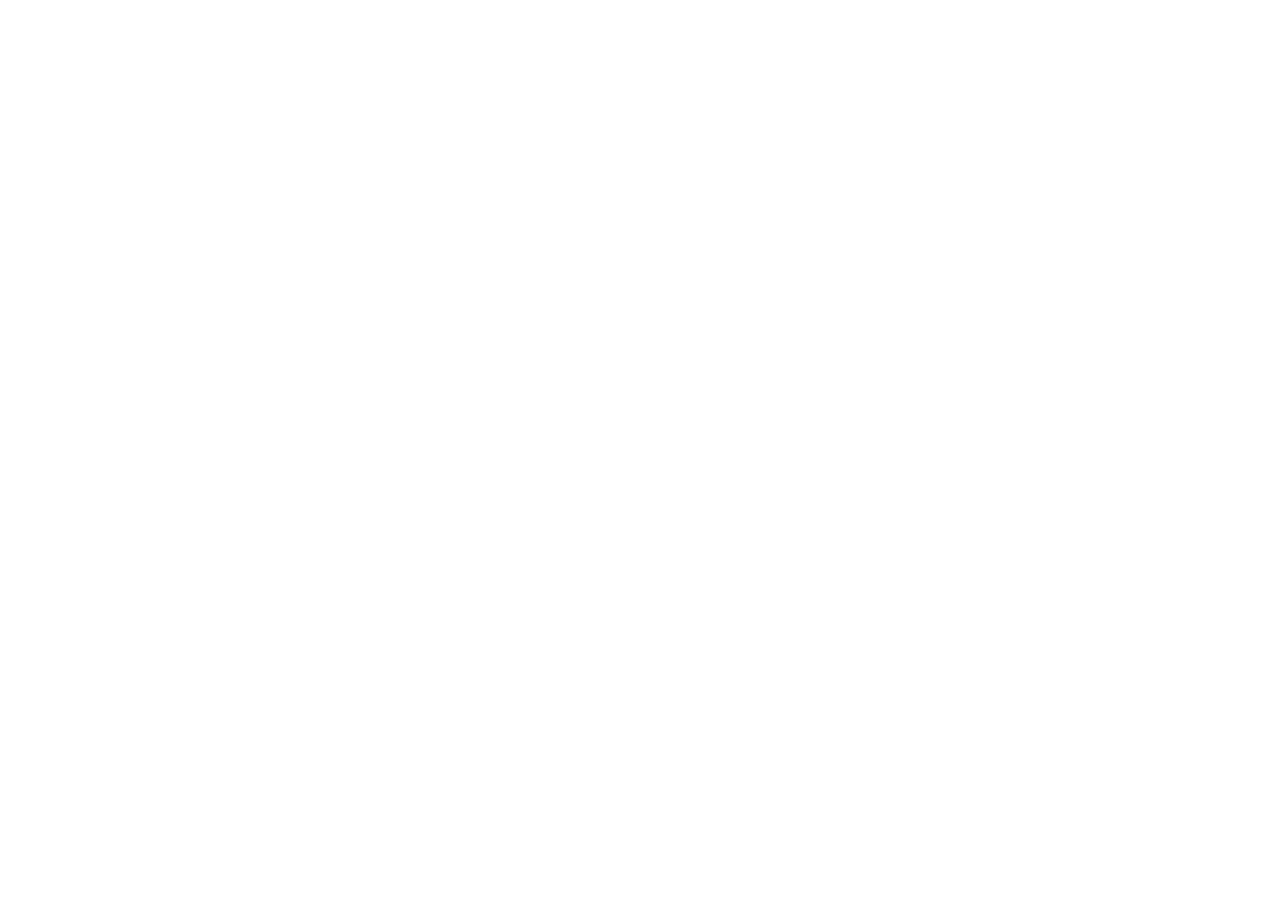
==== web/index.html @ f7c5b779 "M1: line-arrow maze core — tap-to-slide escape, hearts, masked board generator - Snake-arrow model: " ====
﻿<!DOCTYPE html>
<html>
<head>
  <!--
    If you are serving your web app in a path other than the root, change the
    href value below to reflect the base path you are serving from.

    The path provided below has to start and end with a slash "/" in order for
    it to work correctly.

    For more details:
    * https://developer.mozilla.org/en-US/docs/Web/HTML/Element/base

    This is a placeholder for base href that will be replaced by the value of
    the `--base-href` argument provided to `flutter build`.
  -->
  <base href="$FLUTTER_BASE_HREF">

  <meta charset="UTF-8">
  <meta content="IE=Edge" http-equiv="X-UA-Compatible">
  <meta name="description" content="A new Flutter project.">

  <!-- iOS meta tags & icons -->
  <meta name="mobile-web-app-capable" content="yes">
  <meta name="apple-mobile-web-app-status-bar-style" content="black">
  <meta name="apple-mobile-web-app-title" content="z_arrows">
  <link rel="apple-touch-icon" href="icons/Icon-192.png">

  <!-- Favicon -->
  <link rel="icon" type="image/png" href="favicon.png"/>

  <title>Z-Arrows</title>
  <link rel="manifest" href="manifest.json">
</head>
<body>
  <!--
    You can customize the "flutter_bootstrap.js" script.
    This is useful to provide a custom configuration to the Flutter loader
    or to give the user feedback during the initialization process.

    For more details:
    * https://docs.flutter.dev/platform-integration/web/initialization
  -->
  <script src="flutter_bootstrap.js" async></script>
</body>
</html>
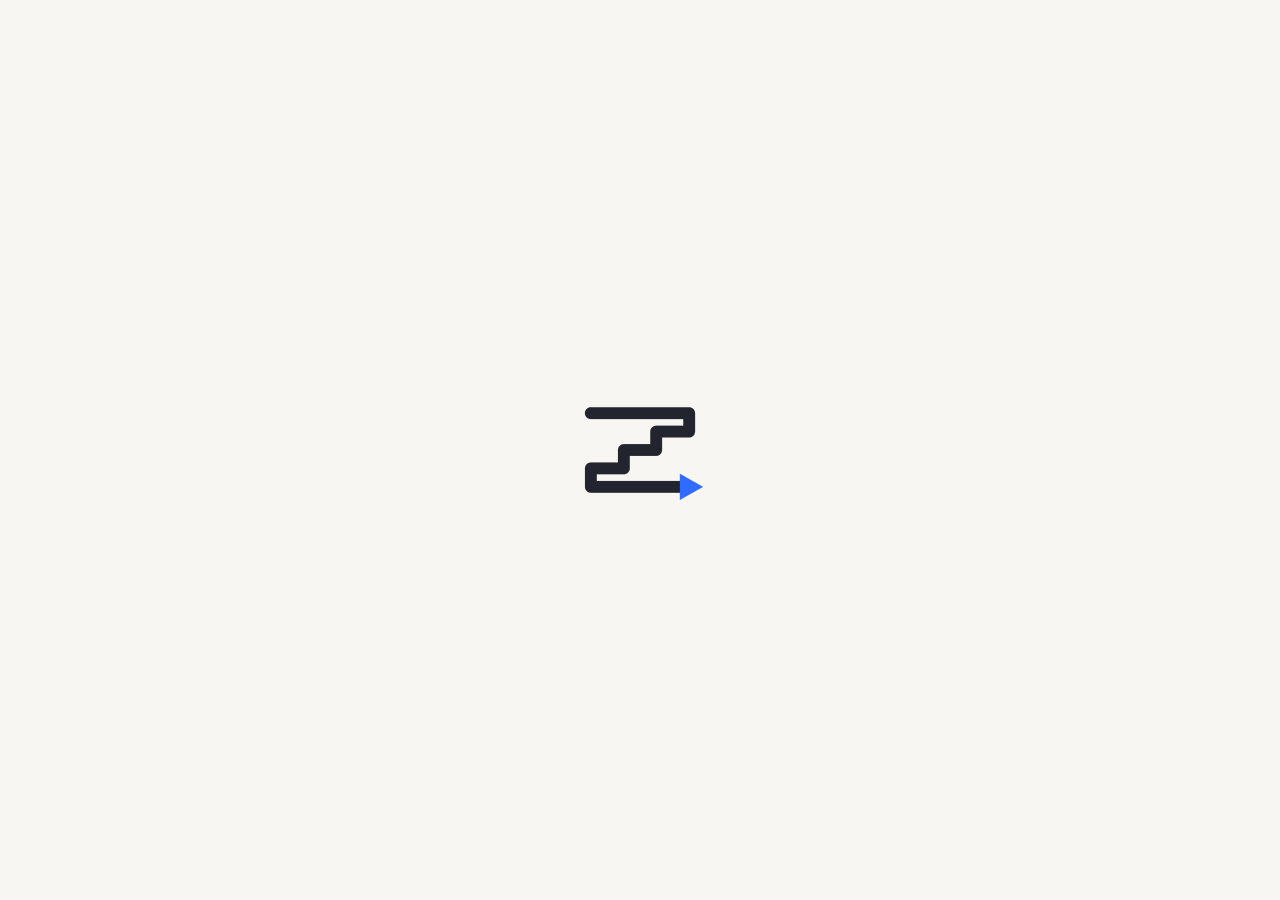
==== commit b94407d7: "App icon + native splash for all platforms The mark is the game itself: an ink snake-line tracing a " ====
--- a/web/index.html
+++ b/web/index.html
@@ -1,6 +1,4 @@
-﻿<!DOCTYPE html>
-<html>
-<head>
+<!DOCTYPE html><html><head>
   <!--
     If you are serving your web app in a path other than the root, change the
     href value below to reflect the base path you are serving from.
@@ -18,7 +16,7 @@
 
   <meta charset="UTF-8">
   <meta content="IE=Edge" http-equiv="X-UA-Compatible">
-  <meta name="description" content="A new Flutter project.">
+  <meta name="description" content="Z-Arrows — Shift the Arrows, Clear the Maze.">
 
   <!-- iOS meta tags & icons -->
   <meta name="mobile-web-app-capable" content="yes">
@@ -27,12 +25,83 @@
   <link rel="apple-touch-icon" href="icons/Icon-192.png">
 
   <!-- Favicon -->
-  <link rel="icon" type="image/png" href="favicon.png"/>
+  <link rel="icon" type="image/png" href="favicon.png">
 
   <title>Z-Arrows</title>
   <link rel="manifest" href="manifest.json">
+  <style id="splash-screen-style">
+    html {
+      height: 100%
+    }
+
+    body {
+      margin: 0;
+      min-height: 100%;
+      background-color: #F7F6F2;
+          background-size: 100% 100%;
+    }
+
+    .center {
+      margin: 0;
+      position: absolute;
+      top: 50%;
+      left: 50%;
+      -ms-transform: translate(-50%, -50%);
+      transform: translate(-50%, -50%);
+    }
+
+    .contain {
+      display:block;
+      width:100%; height:100%;
+      object-fit: contain;
+    }
+
+    .stretch {
+      display:block;
+      width:100%; height:100%;
+    }
+
+    .cover {
+      display:block;
+      width:100%; height:100%;
+      object-fit: cover;
+    }
+
+    .bottom {
+      position: absolute;
+      bottom: 0;
+      left: 50%;
+      -ms-transform: translate(-50%, 0);
+      transform: translate(-50%, 0);
+    }
+
+    .bottomLeft {
+      position: absolute;
+      bottom: 0;
+      left: 0;
+    }
+
+    .bottomRight {
+      position: absolute;
+      bottom: 0;
+      right: 0;
+    }
+  </style>
+  <script id="splash-screen-script">
+    function removeSplashFromWeb() {
+      document.getElementById("splash")?.remove();
+      document.getElementById("splash-branding")?.remove();
+      document.body.style.background = "transparent";
+    }
+  </script>
+  <meta content="width=device-width, initial-scale=1.0, maximum-scale=1.0, user-scalable=no" name="viewport">
 </head>
 <body>
+  <picture id="splash">
+      <source srcset="splash/img/light-1x.png 1x, splash/img/light-2x.png 2x, splash/img/light-3x.png 3x, splash/img/light-4x.png 4x" media="(prefers-color-scheme: light)">
+      <source srcset="splash/img/dark-1x.png 1x, splash/img/dark-2x.png 2x, splash/img/dark-3x.png 3x, splash/img/dark-4x.png 4x" media="(prefers-color-scheme: dark)">
+      <img class="center" aria-hidden="true" src="splash/img/light-1x.png" alt="">
+  </picture>
   <!--
     You can customize the "flutter_bootstrap.js" script.
     This is useful to provide a custom configuration to the Flutter loader
@@ -41,6 +110,7 @@
     For more details:
     * https://docs.flutter.dev/platform-integration/web/initialization
   -->
-  <script src="flutter_bootstrap.js" async></script>
-</body>
-</html>
+  <script src="flutter_bootstrap.js" async=""></script>
+
+
+</body></html>
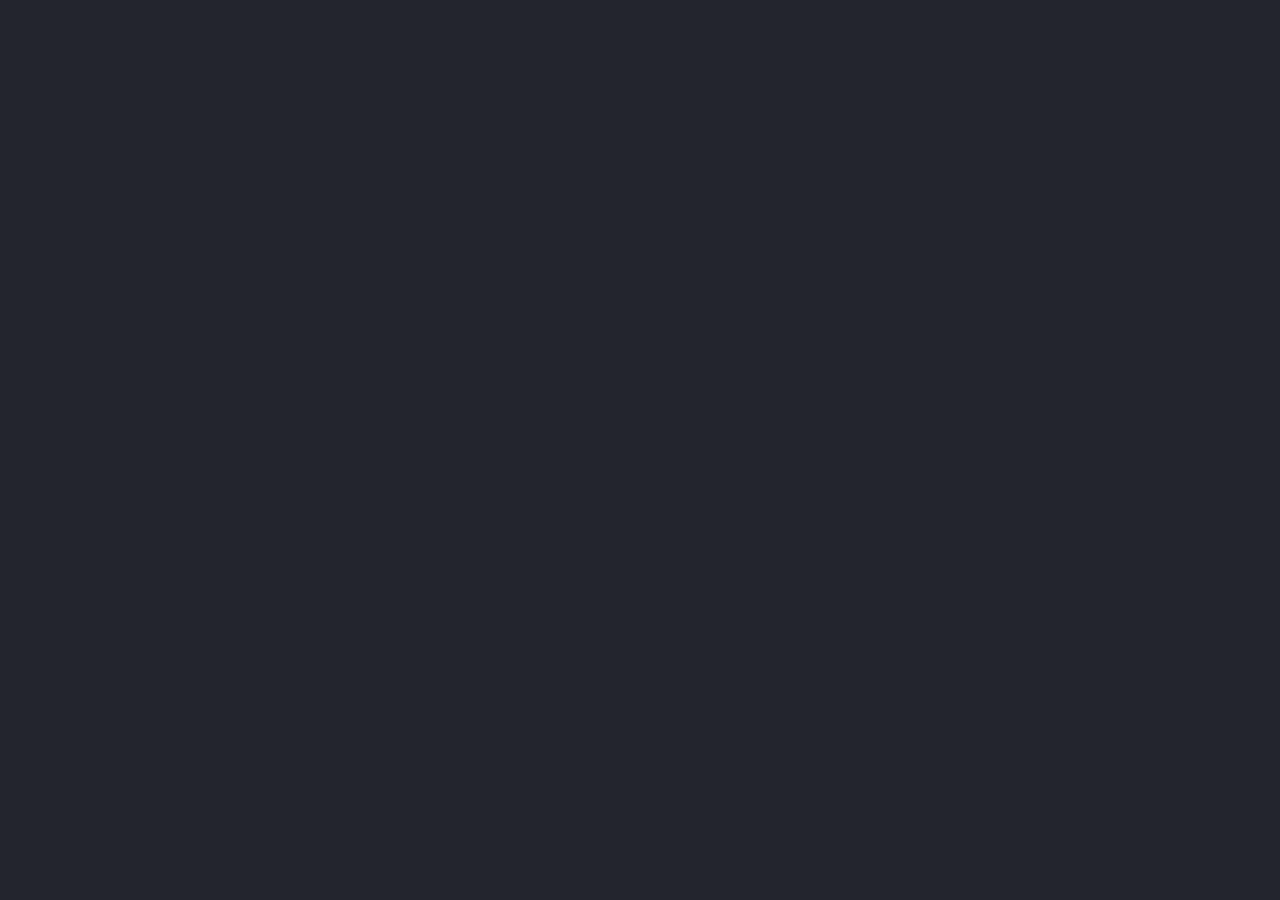
==== commit f2de32b5: "Rename to Atlas Arrows; round campaign, round intro, 10 locales, boot cleanup - Rebrand Z-Arrows -> " ====
--- a/web/index.html
+++ b/web/index.html
@@ -16,19 +16,22 @@
 
   <meta charset="UTF-8">
   <meta content="IE=Edge" http-equiv="X-UA-Compatible">
-  <meta name="description" content="Z-Arrows — Shift the Arrows, Clear the Maze.">
+  <meta name="description" content="Atlas Arrows — Shift the Arrows, Clear the Maze.">
 
   <!-- iOS meta tags & icons -->
   <meta name="mobile-web-app-capable" content="yes">
   <meta name="apple-mobile-web-app-status-bar-style" content="black">
-  <meta name="apple-mobile-web-app-title" content="z_arrows">
+  <meta name="apple-mobile-web-app-title" content="Atlas Arrows">
   <link rel="apple-touch-icon" href="icons/Icon-192.png">
 
   <!-- Favicon -->
   <link rel="icon" type="image/png" href="favicon.png">
 
-  <title>Z-Arrows</title>
+  <title>Atlas Arrows</title>
   <link rel="manifest" href="manifest.json">
+  
+  
+  <meta content="width=device-width, initial-scale=1.0, maximum-scale=1.0, user-scalable=no" name="viewport">
   <style id="splash-screen-style">
     html {
       height: 100%
@@ -37,7 +40,7 @@
     body {
       margin: 0;
       min-height: 100%;
-      background-color: #F7F6F2;
+      background-color: #23252E;
           background-size: 100% 100%;
     }
 
@@ -86,6 +89,12 @@
       bottom: 0;
       right: 0;
     }
+
+    @media (prefers-color-scheme: dark) {
+      body {
+        background-color: #23252E;
+          }
+    }
   </style>
   <script id="splash-screen-script">
     function removeSplashFromWeb() {
@@ -94,14 +103,9 @@
       document.body.style.background = "transparent";
     }
   </script>
-  <meta content="width=device-width, initial-scale=1.0, maximum-scale=1.0, user-scalable=no" name="viewport">
 </head>
 <body>
-  <picture id="splash">
-      <source srcset="splash/img/light-1x.png 1x, splash/img/light-2x.png 2x, splash/img/light-3x.png 3x, splash/img/light-4x.png 4x" media="(prefers-color-scheme: light)">
-      <source srcset="splash/img/dark-1x.png 1x, splash/img/dark-2x.png 2x, splash/img/dark-3x.png 3x, splash/img/dark-4x.png 4x" media="(prefers-color-scheme: dark)">
-      <img class="center" aria-hidden="true" src="splash/img/light-1x.png" alt="">
-  </picture>
+  
   <!--
     You can customize the "flutter_bootstrap.js" script.
     This is useful to provide a custom configuration to the Flutter loader
